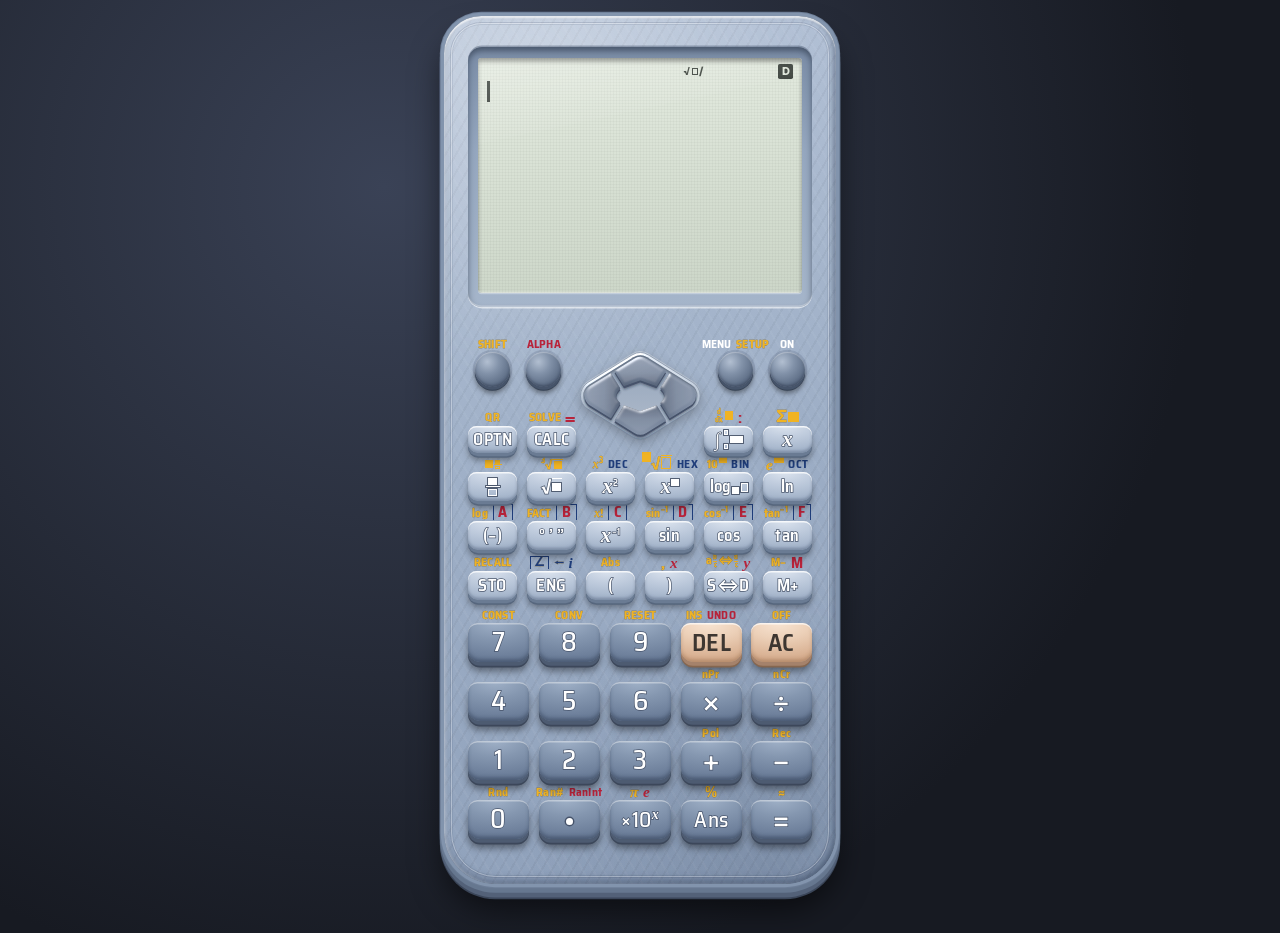
==== scientific-calculator/index.html @ 05991778 "Add scientific calculator as fun project Co-Authored-By: Claude Opus 5.5 <noreply@anthropic.com>" ====
<!DOCTYPE html>
<html lang="en">
<head>
  <meta charset="UTF-8" />
  <meta name="viewport" content="width=device-width, initial-scale=1.0" />
  <title>Scientific Calculator</title>
  <link rel="preconnect" href="https://fonts.googleapis.com" />
  <link rel="preconnect" href="https://fonts.gstatic.com" crossorigin />
  <link href="https://fonts.googleapis.com/css2?family=Share+Tech+Mono&family=Inter:wght@500;700;800&family=Saira+Semi+Condensed:wght@500;600;700&family=Courier+Prime:ital,wght@0,400;0,700;1,400;1,700&display=swap" rel="stylesheet" />
  <link rel="stylesheet" href="style.css" />
  <link rel="stylesheet" href="modes/modes.css" />
</head>
<body>
  <main class="calc" id="calc">

    <!-- Display -->
    <section class="lcd-frame">
      <div class="lcd">
        <div class="indicators">
          <span id="ind-S" class="ind">S</span>
          <span id="ind-A" class="ind">A</span>
          <span id="ind-M" class="ind">M</span>
          <span id="ind-STO" class="ind">STO</span>
          <span id="ind-FMT" class="ind">FIX</span>
          <span id="ind-E" class="ind">E</span>
          <span id="ind-APP" class="ind app"></span>
          <span id="ind-DISP" class="ind">Disp</span>
          <span id="ind-HIST" class="ind hist"></span>
          <span id="ind-MATH" class="ind math">√<b class="mbox"></b>/</span>
          <span id="ind-angle" class="ind on angle">D</span>
        </div>
        <div class="input-line" id="input"></div>
        <div class="result-line" id="result"></div>
        <div class="panel" id="panel"></div>
      </div>
    </section>

    <!-- Top controls (shift/alpha, d-pad, menu/on) -->
    <section class="top-controls" id="top"></section>

    <!-- Function keys -->
    <section class="fn-grid" id="fn"></section>

    <!-- Number keys -->
    <section class="num-grid" id="num"></section>
  </main>

  <script src="engine.js"></script>
  <script src="screens.js"></script>
  <script src="modes/equation.js"></script>
  <script src="modes/stats.js"></script>
  <script src="modes/table.js"></script>
  <script src="modes/matvec.js"></script>
  <script src="modes/complex.js"></script>
  <script src="script.js"></script>
</body>
</html>
---- scientific-calculator/style.css ----
/* All sizes are measured from the reference photo (body = 845 x 1870 px)
   and multiplied by --s, so proportions stay identical at any screen size. */
:root {
  --s: var(--sb);
  --sb: max(0.3px, min(0.56px, calc((100vw - 32px) / 845), calc((100vh - 32px) / 1870)));

  --body-1: #aebdd2;
  --body-2: #95a7c0;
  --body-edge: #7a8ca6;
  --fn-1: #c2cedf;
  --fn-2: #a2b2c8;
  --fn-shadow: #6e7f97;
  --fn-text: #2c3a4e;
  --num-1: #8798b1;
  --num-2: #6e809b;
  --num-shadow: #515f75;
  --tan-1: #ecd0b8;
  --tan-2: #d8b091;
  --tan-shadow: #a5826b;
  --shift: #e8b646;
  --alpha: #b8233a;
  --lcd-1: #dfe7dc;
  --lcd-2: #cad4c7;
  --lcd-ink: #1b221d;
}

* { box-sizing: border-box; margin: 0; padding: 0; }

body {
  display: flex;
  align-items: center;
  justify-content: center;
  min-height: 100vh;
  padding: 16px;
  background: radial-gradient(circle at 30% 20%, #3a4256, #171a22 70%);
  font-family: "Inter", system-ui, sans-serif;
  -webkit-user-select: none;
  user-select: none;
}

/* ---------- Body shell (845 x 1870) ---------- */
.calc {
  flex: none;
  width: calc(845 * var(--s));
  height: calc(1870 * var(--s));
  padding: 0 calc(52 * var(--s));
  border-radius: calc(80 * var(--s)) calc(80 * var(--s)) calc(110 * var(--s)) calc(110 * var(--s));
  border: calc(5 * var(--s)) solid var(--body-edge);
  background:
    repeating-linear-gradient(60deg, rgba(255,255,255,.035) 0 2px, transparent 2px 9px),
    repeating-linear-gradient(-60deg, rgba(0,0,0,.035) 0 2px, transparent 2px 9px),
    linear-gradient(170deg, var(--body-1), var(--body-2));
  box-shadow:
    0 30px 60px rgba(0,0,0,.55),
    inset 0 2px 0 rgba(255,255,255,.55),
    inset 0 -6px 12px rgba(0,0,0,.18);
}

/* ---------- Header: brand + solar panel ---------- */
.head {
  display: flex;
  justify-content: space-between;
  align-items: flex-start;
  height: calc(165 * var(--s));
  margin-top: calc(88 * var(--s));
}
.brand { padding-left: calc(46 * var(--s)); color: #fff; }
.brand-name {
  font-weight: 800;
  font-size: calc(38 * var(--s));
  line-height: 1;
  margin-top: calc(18 * var(--s));
  letter-spacing: calc(2 * var(--s));
}
.brand-model { font-size: calc(26 * var(--s)); font-weight: 500; margin: calc(34 * var(--s)) 0 0 calc(24 * var(--s)); line-height: 1; }
.brand-line { font-size: calc(24 * var(--s)); letter-spacing: calc(1 * var(--s)); white-space: nowrap; margin-top: calc(14 * var(--s)); line-height: 1; }

.solar {
  width: calc(380 * var(--s));
  height: calc(165 * var(--s));
  margin-right: calc(43 * var(--s));
  display: grid;
  grid-template-columns: repeat(4, 1fr);
  gap: calc(3 * var(--s));
  padding: calc(6 * var(--s));
  border-radius: calc(18 * var(--s));
  background: #1e1719;
  box-shadow: inset 0 2px 6px rgba(0,0,0,.8), 0 1px 0 rgba(255,255,255,.4);
}
.solar span { background: linear-gradient(160deg, #35282b, #21171a); border-radius: calc(5 * var(--s)); }

/* ---------- Display (frame 745 x 330, screen 690 x 275) ---------- */
.lcd-frame {
  height: calc(330 * var(--s));
  margin: calc(25 * var(--s)) 0 0;
  padding: calc(22 * var(--s)) calc(26 * var(--s)) calc(34 * var(--s));
  border-radius: calc(26 * var(--s));
  background: linear-gradient(#8597b1, #9badc4);
  box-shadow: inset 0 3px 8px rgba(0,0,0,.35), 0 1px 0 rgba(255,255,255,.5);
}
.lcd {
  height: 100%;
  padding: calc(8 * var(--s)) calc(22 * var(--s)) calc(14 * var(--s));
  border-radius: calc(6 * var(--s));
  background: linear-gradient(170deg, var(--lcd-1), var(--lcd-2));
  box-shadow: inset 0 3px 6px rgba(0,0,0,.35);
  color: var(--lcd-ink);
  font-family: "Share Tech Mono", monospace;
  display: flex;
  flex-direction: column;
  overflow: hidden;
}
.calc.off .lcd > * { visibility: hidden; }
.calc.off .lcd { background: linear-gradient(170deg, #c7cfc4, #b6c0b3); }

.indicators {
  display: flex;
  gap: calc(16 * var(--s));
  height: calc(28 * var(--s));
  font-size: calc(22 * var(--s));
  line-height: calc(26 * var(--s));
  font-family: "Inter", sans-serif;
  font-weight: 700;
}
.ind { opacity: 0; }
.ind.on { opacity: 1; }
.ind.angle { margin-left: auto; padding: 0 calc(7 * var(--s)); background: var(--lcd-ink); color: var(--lcd-1); border-radius: 2px; }
.ind.on:not(.angle) { padding: 0 calc(5 * var(--s)); border: 1px solid var(--lcd-ink); border-radius: 2px; }

.input-line {
  position: relative;
  height: calc(70 * var(--s));
  font-size: calc(46 * var(--s));
  line-height: calc(70 * var(--s));
  white-space: nowrap;
  overflow: hidden;
}
.input-line .tk.var { font-style: italic; }
.cursor {
  display: inline-block;
  width: 2px;
  height: 1em;
  margin: 0 1px;
  vertical-align: -.15em;
  background: var(--lcd-ink);
  animation: blink 1s steps(1) infinite;
}
@keyframes blink { 50% { opacity: 0; } }

.result-line {
  flex: 1;
  display: flex;
  align-items: flex-end;
  justify-content: flex-end;
  font-size: calc(72 * var(--s));
  line-height: 1;
  white-space: nowrap;
  overflow: hidden;
}
.result-line sup { font-size: .55em; vertical-align: .8em; }
.result-line .err { font-size: .7em; }
.fr { display: inline-flex; flex-direction: column; align-items: center; font-size: .65em; line-height: 1.05; }
.fr .n { border-bottom: 2px solid var(--lcd-ink); padding: 0 .15em; }
.fr .d { padding: 0 .15em; }

/* ---------- Generic key + labels ---------- */
.key { display: flex; flex-direction: column; align-items: stretch; min-width: 0; }
.labels {
  display: flex;
  justify-content: center;
  align-items: flex-end;
  gap: calc(14 * var(--s));
  height: calc(32 * var(--s));
  padding-bottom: calc(4 * var(--s));
  font-size: calc(21 * var(--s));
  font-weight: 700;
  line-height: 1;
  white-space: nowrap;
}
.labels .s { color: var(--shift); }
.labels .a { color: var(--alpha); }
.labels .w { color: #fff; }
.labels sup { font-size: .7em; }

button {
  font-family: "Inter", sans-serif;
  cursor: pointer;
  border: none;
  outline: none;
  transition: transform .05s, box-shadow .05s, filter .1s;
}
button:active, button.flash { transform: translateY(2px); }
button:hover { filter: brightness(1.04); }

/* ---------- Top controls ---------- */
.top-controls {
  display: grid;
  grid-template-columns: repeat(6, minmax(0, 1fr));
  grid-template-rows: calc(158 * var(--s)) calc(92 * var(--s));
  grid-template-areas:
    "shift alpha pad pad menu on"
    "optn  calc  pad pad integ xvar";
  column-gap: calc(21 * var(--s));
  margin-top: calc(65 * var(--s));
}
.top-controls .key:has(.round) { align-items: center; }
.k-alpha { transform: translateX(calc(-17 * var(--s))); }
.k-menu { transform: translateX(calc(15 * var(--s))); }

.round {
  width: calc(76 * var(--s));
  height: calc(76 * var(--s));
  border-radius: 50%;
  background: radial-gradient(circle at 40% 35%, #8494ab, #5f6f87);
  box-shadow: 0 3px 0 #46546a, 0 5px 8px rgba(0,0,0,.25), inset 0 1px 0 rgba(255,255,255,.3);
}
.round:active, .round.flash, .round.active { box-shadow: 0 1px 0 #46546a, inset 0 2px 4px rgba(0,0,0,.35); }
.round.active { background: radial-gradient(circle at 40% 35%, #a1aec2, #77879f); }

/* D-pad: 290 x 193 rounded rhombus, SVG buttons traced from photo */
.dpad {
  grid-area: pad;
  align-self: start;
  justify-self: center;
  width: calc(290 * var(--s));
  height: calc(193 * var(--s));
  margin-top: calc(30 * var(--s));
  filter: drop-shadow(0 4px 6px rgba(20,28,40,.35)) drop-shadow(0 -1px 0 rgba(255,255,255,.45));
}
.dpad svg { display: block; width: 100%; height: 100%; overflow: visible; }
.pad-btn { cursor: pointer; }
.pad-btn path { stroke-width: 6; stroke-linejoin: round; }
.pad-btn .side { fill: #46526a; stroke: #46526a; }
.pad-btn .face { transition: transform .06s; }
.pad-btn:hover .face { opacity: .96; }
/* pressed: top face sinks onto its side wall */
.pad-btn:active .face, .pad-btn.flash .face { transform: translateY(7px); }
/* ---------- Function keys (106 x 62, row pitch 104) ---------- */
.fn-grid {
  display: grid;
  grid-template-columns: repeat(6, minmax(0, 1fr));
  column-gap: calc(21 * var(--s));
  row-gap: calc(10 * var(--s));
  margin-top: calc(8 * var(--s));
}
.fn-btn {
  height: calc(62 * var(--s));
  border-radius: calc(18 * var(--s)) calc(18 * var(--s)) calc(22 * var(--s)) calc(22 * var(--s));
  background: linear-gradient(var(--fn-1), var(--fn-2));
  color: var(--fn-text);
  font-size: calc(32 * var(--s));
  font-weight: 700;
  box-shadow: 0 calc(5 * var(--s)) 0 var(--fn-shadow), 0 calc(8 * var(--s)) calc(10 * var(--s)) rgba(0,0,0,.18), inset 0 1px 0 rgba(255,255,255,.6);
  white-space: nowrap;
}
.top-controls .fn-btn { height: calc(60 * var(--s)); }
.fn-btn:active, .fn-btn.flash { box-shadow: 0 1px 0 var(--fn-shadow), inset 0 1px 3px rgba(0,0,0,.2); }
.fn-btn i, .num-btn i { font-family: "Times New Roman", serif; font-size: 1.2em; font-weight: 700; }
.fn-btn sup { font-size: .6em; }
.fn-btn.wide { font-size: calc(28 * var(--s)); }

.frac-ic { display: inline-flex; flex-direction: column; align-items: center; gap: calc(4 * var(--s)); vertical-align: middle; }
.frac-ic b { width: calc(20 * var(--s)); height: calc(14 * var(--s)); border: calc(3 * var(--s)) solid var(--fn-text); }
.frac-ic b:first-child { background: var(--fn-text); }
.frac-ic hr { width: calc(32 * var(--s)); border: none; border-top: calc(3 * var(--s)) solid var(--fn-text); }

/* ---------- Number keys (130 x 85, row pitch 125) ---------- */
.num-grid {
  display: grid;
  grid-template-columns: repeat(5, minmax(0, 1fr));
  column-gap: calc(22 * var(--s));
  row-gap: calc(8 * var(--s));
  margin-top: calc(18 * var(--s));
}
.num-grid .labels { height: calc(32 * var(--s)); }
.num-btn {
  height: calc(85 * var(--s));
  border-radius: calc(20 * var(--s)) calc(20 * var(--s)) calc(26 * var(--s)) calc(26 * var(--s));
  background: linear-gradient(var(--num-1), var(--num-2));
  color: #fff;
  font-size: calc(54 * var(--s));
  font-weight: 500;
  box-shadow: 0 calc(6 * var(--s)) 0 var(--num-shadow), 0 calc(10 * var(--s)) calc(12 * var(--s)) rgba(0,0,0,.25), inset 0 1px 0 rgba(255,255,255,.35);
  text-shadow: 0 1px 0 rgba(0,0,0,.2);
}
.num-btn:active, .num-btn.flash { box-shadow: 0 1px 0 var(--num-shadow), inset 0 2px 4px rgba(0,0,0,.3); }
.num-btn.tan {
  background: linear-gradient(var(--tan-1), var(--tan-2));
  color: #3b2b20;
  text-shadow: none;
  font-size: calc(48 * var(--s));
  box-shadow: 0 calc(6 * var(--s)) 0 var(--tan-shadow), 0 calc(10 * var(--s)) calc(12 * var(--s)) rgba(0,0,0,.25), inset 0 1px 0 rgba(255,255,255,.5);
}
.num-btn.tan:active, .num-btn.tan.flash { box-shadow: 0 1px 0 var(--tan-shadow), inset 0 2px 4px rgba(0,0,0,.25); }
.num-btn.small { font-size: calc(42 * var(--s)); }
.num-btn sup { font-size: .55em; }

/* =========================================================
   Key face typography (matched to reference photo)
   ========================================================= */
.fn-btn, .num-btn, .labels {
  font-family: "Saira Semi Condensed", "Inter", sans-serif;
}
/* white lettering with a dark outline, like the printed keys */
.fn-btn, .num-btn {
  --ink: #4a566b;
  color: #fff;
  -webkit-text-stroke: calc(3 * var(--s)) var(--ink);
  paint-order: stroke fill;
  text-shadow: none;
  font-weight: 600;
  letter-spacing: calc(1 * var(--s));
  display: flex;
  align-items: center;
  justify-content: center;
  line-height: 1;
}
.fn-btn { font-size: calc(36 * var(--s)); }
.num-btn { font-size: calc(58 * var(--s)); font-weight: 500; --ink: #46536a; }
.num-btn.small { font-size: calc(46 * var(--s)); }
.num-btn.tan {
  color: #3d3631;
  -webkit-text-stroke: 0;
  font-size: calc(52 * var(--s));
  font-weight: 600;
}
.fn-btn i, .num-btn i, .labels i {
  font-family: "Times New Roman", Georgia, serif;
  font-style: italic;
  font-weight: 700;
}
.fn-btn i { font-size: 1.25em; }
.fn-btn sup, .num-btn sup { font-size: .55em; align-self: flex-start; margin-top: .1em; }
.fn-btn sub { font-size: .55em; align-self: flex-end; margin-bottom: .05em; }

/* template squares */
.sq, .bx {
  display: inline-block;
  width: .5em;
  height: .5em;
  vertical-align: baseline;
}
.sq { background: currentColor; }
.bx { border: .09em solid currentColor; }
.fn-btn .sq, .fn-btn .bx { box-shadow: 0 0 0 calc(2 * var(--s)) var(--ink); }
.fn-btn sup .sq { width: .75em; height: .75em; }
.fn-btn .bx { width: .55em; height: .7em; margin-left: .08em; }
.fn-btn sub .sq { width: .7em; height: .7em; }
.labels .sq { width: .7em; height: .7em; margin-left: .1em; }
.labels sup .sq { width: .9em; height: .9em; }
.labels .bx { width: .7em; height: .8em; }

/* radical with box */
.rt { display: inline-flex; align-items: center; font-weight: 700; }
.rt-in { display: inline-flex; align-items: center; height: 1em; border-top: .09em solid currentColor; padding: 0 .06em 0 .02em; margin-left: -.05em; }
.fn-btn .rt-in { box-shadow: 0 calc(-2 * var(--s)) 0 var(--ink) inset 0; }
.fn-btn .rt-in .sq { width: .55em; height: .55em; }

/* fraction key icon */
.frac-ic { display: inline-flex; flex-direction: column; align-items: center; gap: .1em; }
.frac-ic b { width: .55em; height: .4em; border: .09em solid currentColor; background: transparent; }
.frac-ic b:first-child { background: currentColor; }
.frac-ic hr { width: .85em; border: none; border-top: .09em solid currentColor; }
.fn-btn .frac-ic b, .fn-btn .frac-ic hr { box-shadow: 0 0 0 calc(2 * var(--s)) var(--ink); }
.frac-ic.mini { font-size: .8em; gap: .05em; margin-left: .15em; vertical-align: middle; }

/* integral key */
.integ { display: inline-flex; align-items: center; font-family: "Times New Roman", serif; font-style: italic; font-size: 1.15em; }
.integ .lim { display: inline-flex; flex-direction: column-reverse; justify-content: space-between; height: 1em; margin: 0 .08em; }
.integ .lim .bx { width: .32em; height: .32em; border-width: .07em; }
.integ .bar { display: inline-block; width: .9em; height: .4em; background: currentColor; box-shadow: 0 0 0 calc(2 * var(--s)) var(--ink); }

/* number-key operators */
.opr { font-family: "Inter", sans-serif; font-weight: 500; font-size: 1.05em; line-height: 1; }
.dot { width: calc(16 * var(--s)); height: calc(16 * var(--s)); border-radius: 50%; background: #fff; box-shadow: 0 0 0 calc(3 * var(--s)) var(--ink); }
.x10 { display: inline-flex; align-items: flex-start; }
.x10 sup { margin-top: -.15em; }

/* tiny stacked fractions in labels (d/dx, a b/c) */
.tf { display: inline-flex; flex-direction: column; align-items: center; font-size: .62em; line-height: .95; vertical-align: middle; margin: 0 .05em; }
.tf span:first-child { border-bottom: 1px solid currentColor; }

/* label colours */
.labels .b { color: #1f3d7a; letter-spacing: calc(1 * var(--s)); }
.labels .nv { color: #1f3d7a; font-weight: 700; }
.labels .hex {
  display: inline-block;
  padding: 0 calc(10 * var(--s)) 0 calc(10 * var(--s));
  border: calc(3 * var(--s)) solid #1f3d7a;
  border-bottom: none;
  line-height: .95;
}
.labels .cpx {
  display: inline-block;
  padding: 0 calc(6 * var(--s));
  border: calc(3 * var(--s)) solid #1f3d7a;
  border-bottom: none;
  color: #1f3d7a;
  margin-right: calc(10 * var(--s));
}
.labels .dbl { display: inline-block; transform: scaleX(1.6); font-weight: 800; }
.labels .sig { font-size: 1.1em; }
.labels { letter-spacing: calc(.5 * var(--s)); }

/* inline key face: keeps sup/sub on the text line */
.face { display: inline-block; white-space: nowrap; line-height: 1; }
.fn-btn sup, .num-btn sup { align-self: auto; margin: 0; font-size: .55em; vertical-align: .75em; line-height: 0; }
.fn-btn sub { align-self: auto; margin: 0; font-size: .55em; vertical-align: -.25em; line-height: 0; }
.fn-btn sup .sq { width: .8em; height: .8em; }
.fn-btn sub .sq { width: .8em; height: .8em; }
.fn-btn .bx { width: .42em; height: .58em; vertical-align: -.02em; }
.fn-btn .rt-in .sq { width: .5em; height: .5em; }
.integ .lim .bx { width: .26em; height: .26em; }
.integ .bar { width: .65em; height: .32em; }
.x10 { display: inline; }
.x10 sup { vertical-align: .7em; }
.opr, .dot { display: inline-block; vertical-align: middle; }

/* =========================================================
   3D body pass: light from upper-left, extruded shell & keys
   ========================================================= */
body { padding-bottom: calc(40px + 20 * var(--s)); }

/* ---- shell: rim + visible thickness + sculpted face ---- */
.calc {
  position: relative;
  border: none;
  background:
    radial-gradient(120% 60% at 22% 6%, rgba(255,255,255,.30), transparent 60%),
    radial-gradient(90% 50% at 85% 100%, rgba(40,55,80,.18), transparent 70%),
    repeating-linear-gradient(60deg, rgba(255,255,255,.035) 0 2px, transparent 2px 9px),
    repeating-linear-gradient(-60deg, rgba(0,0,0,.035) 0 2px, transparent 2px 9px),
    linear-gradient(165deg, #b6c4d8, #9cadc5 55%, #8d9fb9);
  box-shadow:
    inset 0 calc(5 * var(--s)) calc(3 * var(--s)) rgba(255,255,255,.65),
    inset calc(5 * var(--s)) 0 calc(6 * var(--s)) rgba(255,255,255,.25),
    inset calc(-8 * var(--s)) 0 calc(10 * var(--s)) rgba(40,55,80,.25),
    inset 0 calc(-12 * var(--s)) calc(16 * var(--s)) rgba(40,55,80,.35),
    0 0 0 calc(7 * var(--s)) #8294ad,
    0 0 0 calc(9 * var(--s)) #6c7d96,
    0 calc(10 * var(--s)) 0 calc(9 * var(--s)) #66778f,
    0 calc(20 * var(--s)) 0 calc(9 * var(--s)) #536178,
    0 calc(24 * var(--s)) 0 calc(9 * var(--s)) #3a4558,
    0 calc(50 * var(--s)) calc(70 * var(--s)) rgba(0,0,0,.6);
}
/* raised border ring around the face */
.calc::before {
  content: "";
  position: absolute;
  inset: calc(16 * var(--s));
  border-radius: calc(66 * var(--s)) calc(66 * var(--s)) calc(96 * var(--s)) calc(96 * var(--s));
  border: calc(3 * var(--s)) solid rgba(255,255,255,.28);
  box-shadow:
    0 0 0 calc(2 * var(--s)) rgba(60,75,100,.18),
    inset 0 0 0 calc(2 * var(--s)) rgba(60,75,100,.12);
  pointer-events: none;
}

/* embossed lettering */
.brand { text-shadow: 0 calc(-1.5 * var(--s)) 0 rgba(60,75,100,.45), 0 calc(2 * var(--s)) calc(2 * var(--s)) rgba(255,255,255,.25); }

/* ---- solar panel sunk into the body ---- */
.solar {
  box-shadow:
    inset 0 calc(6 * var(--s)) calc(10 * var(--s)) rgba(0,0,0,.85),
    0 calc(-2 * var(--s)) 0 rgba(60,75,100,.45),
    0 calc(3 * var(--s)) 0 rgba(255,255,255,.55);
}
.solar span { box-shadow: inset 0 1px 0 rgba(255,255,255,.08); }

/* ---- display: deep bezel + glass reflection ---- */
.lcd-frame {
  background: linear-gradient(180deg, #7a8ca6, #95a7bf 40%, #a5b5ca);
  box-shadow:
    inset 0 calc(8 * var(--s)) calc(14 * var(--s)) rgba(20,30,45,.5),
    inset 0 calc(-3 * var(--s)) 0 rgba(255,255,255,.35),
    0 calc(-3 * var(--s)) 0 rgba(60,75,100,.4),
    0 calc(3 * var(--s)) 0 rgba(255,255,255,.6);
}
.lcd {
  position: relative;
  box-shadow:
    inset 0 calc(6 * var(--s)) calc(8 * var(--s)) rgba(0,0,0,.4),
    inset 0 calc(-2 * var(--s)) 0 rgba(255,255,255,.4),
    0 calc(2 * var(--s)) 0 rgba(255,255,255,.35);
}
.lcd::after {
  content: "";
  position: absolute;
  inset: 0;
  border-radius: inherit;
  background: linear-gradient(165deg, rgba(255,255,255,.38) 0%, rgba(255,255,255,.08) 38%, transparent 39%);
  pointer-events: none;
}

/* ---- function keys: domed face + tall side wall ---- */
.fn-btn {
  background: radial-gradient(130% 100% at 45% 0%, #dbe3ee 0%, #c2cedf 38%, #9fb0c7 100%);
  box-shadow:
    inset 0 calc(3 * var(--s)) 0 rgba(255,255,255,.8),
    inset 0 calc(-5 * var(--s)) calc(6 * var(--s)) rgba(60,75,100,.35),
    0 calc(7 * var(--s)) 0 #6a7b93,
    0 calc(10 * var(--s)) 0 #56667d,
    0 calc(16 * var(--s)) calc(14 * var(--s)) rgba(0,0,0,.35);
  transition: transform .06s, box-shadow .06s;
}
.fn-btn:active, .fn-btn.flash {
  transform: translateY(calc(8 * var(--s)));
  box-shadow:
    inset 0 calc(2 * var(--s)) 0 rgba(255,255,255,.6),
    inset 0 calc(-3 * var(--s)) calc(4 * var(--s)) rgba(60,75,100,.35),
    0 calc(2 * var(--s)) 0 #56667d,
    0 calc(4 * var(--s)) calc(5 * var(--s)) rgba(0,0,0,.3);
}

/* ---- number keys ---- */
.num-btn {
  background: radial-gradient(130% 100% at 45% 0%, #9fb0c7 0%, #8597b0 40%, #667894 100%);
  box-shadow:
    inset 0 calc(3 * var(--s)) 0 rgba(255,255,255,.4),
    inset 0 calc(-6 * var(--s)) calc(8 * var(--s)) rgba(30,40,60,.35),
    0 calc(8 * var(--s)) 0 #4d5b71,
    0 calc(12 * var(--s)) 0 #3c475a,
    0 calc(20 * var(--s)) calc(16 * var(--s)) rgba(0,0,0,.4);
  transition: transform .06s, box-shadow .06s;
}
.num-btn:active, .num-btn.flash {
  transform: translateY(calc(10 * var(--s)));
  box-shadow:
    inset 0 calc(2 * var(--s)) 0 rgba(255,255,255,.3),
    inset 0 calc(-3 * var(--s)) calc(5 * var(--s)) rgba(30,40,60,.35),
    0 calc(2 * var(--s)) 0 #3c475a,
    0 calc(4 * var(--s)) calc(6 * var(--s)) rgba(0,0,0,.35);
}
.num-btn.tan {
  background: radial-gradient(130% 100% at 45% 0%, #f8e4d2 0%, #ecd0b8 40%, #d3a888 100%);
  box-shadow:
    inset 0 calc(3 * var(--s)) 0 rgba(255,255,255,.7),
    inset 0 calc(-6 * var(--s)) calc(8 * var(--s)) rgba(120,80,50,.3),
    0 calc(8 * var(--s)) 0 #a5826b,
    0 calc(12 * var(--s)) 0 #85664f,
    0 calc(20 * var(--s)) calc(16 * var(--s)) rgba(0,0,0,.4);
}
.num-btn.tan:active, .num-btn.tan.flash {
  transform: translateY(calc(10 * var(--s)));
  box-shadow:
    inset 0 calc(2 * var(--s)) 0 rgba(255,255,255,.5),
    inset 0 calc(-3 * var(--s)) calc(5 * var(--s)) rgba(120,80,50,.3),
    0 calc(2 * var(--s)) 0 #85664f,
    0 calc(4 * var(--s)) calc(6 * var(--s)) rgba(0,0,0,.35);
}

/* ---- round keys: spherical caps ---- */
.round {
  background: radial-gradient(circle at 35% 28%, #b2bfd1 0%, #8292a9 35%, #5f6f87 70%, #4a576c 100%);
  box-shadow:
    inset 0 calc(-4 * var(--s)) calc(6 * var(--s)) rgba(20,30,45,.35),
    inset 0 calc(2 * var(--s)) calc(2 * var(--s)) rgba(255,255,255,.35),
    0 calc(6 * var(--s)) 0 #46546a,
    0 calc(8 * var(--s)) 0 #364254,
    0 calc(14 * var(--s)) calc(12 * var(--s)) rgba(0,0,0,.4),
    0 0 0 calc(5 * var(--s)) rgba(60,75,100,.18);
  transition: transform .06s, box-shadow .06s;
}
.round:active, .round.flash, .round.active {
  transform: translateY(calc(6 * var(--s)));
  box-shadow:
    inset 0 calc(3 * var(--s)) calc(6 * var(--s)) rgba(20,30,45,.45),
    0 calc(2 * var(--s)) 0 #364254,
    0 calc(4 * var(--s)) calc(5 * var(--s)) rgba(0,0,0,.35),
    0 0 0 calc(5 * var(--s)) rgba(60,75,100,.18);
}
.round.active { background: radial-gradient(circle at 35% 28%, #c6d0de 0%, #9aa8bd 40%, #74849c 100%); }

/* =========================================================
   Natural Textbook Display + MENU / SETUP screens
   ========================================================= */
.lcd { --lcd-ink: #1b221d; color: var(--lcd-ink); }
.indicators .math { display: inline-flex; align-items: center; gap: 1px; }
.indicators .math.on:not(.angle) { border: none; padding: 0; }
.mbox { display: inline-block; width: .55em; height: .6em; border: 1px solid currentColor; }

/* expression line: one inline block that can scroll sideways */
.input-line {
  height: calc(130 * var(--s));
  display: flex;
  align-items: center;
  line-height: 1.15;
  overflow: hidden;
}
.input-line .expr, .result-line .res { display: inline-block; white-space: nowrap; flex-shrink: 0; }
.result-line { flex: 1; align-items: center; }
.result-line .res { line-height: 1; }

.nd-frac {
  display: inline-flex;
  flex-direction: column;
  align-items: center;
  vertical-align: middle;
  margin: 0 .08em;
  font-size: .86em;
  line-height: 1.08;
}
.nd-frac > .num { border-bottom: calc(3 * var(--s)) solid var(--lcd-ink); padding: 0 .12em .03em; min-width: .6em; text-align: center; }
.nd-frac > .den { padding: .03em .12em 0; min-width: .6em; text-align: center; }
.nd-frac.r { font-size: .62em; }
.nd-sqrt { display: inline-flex; align-items: flex-end; vertical-align: bottom; }
.nd-sqrt .rad { line-height: 1.1; margin-right: -.02em; }
.nd-sqrt .ov { border-top: calc(3 * var(--s)) solid var(--lcd-ink); padding: .04em .06em 0; line-height: 1.05; }
.nd-sqrt .idx { font-size: .55em; align-self: flex-start; margin-right: -.2em; }
.nd-sup { display: inline-block; font-size: .62em; vertical-align: .75em; line-height: 1; }
.nd-sub { display: inline-block; font-size: .62em; vertical-align: -.45em; line-height: 1; }
.nd-abs { display: inline-block; border-left: calc(3 * var(--s)) solid var(--lcd-ink); border-right: calc(3 * var(--s)) solid var(--lcd-ink); padding: 0 .1em; }
.slot {
  display: inline-block;
  min-width: .55em;
  height: .8em;
  border: calc(2 * var(--s)) dashed var(--lcd-ink);
  vertical-align: middle;
  line-height: .8em;
  text-align: left;
}
.slot .cursor { height: .7em; vertical-align: top; }
.cursor { background: var(--lcd-ink); }
.dsep { display: inline-block; width: .25em; }

/* MENU / SETUP panel replaces the calculation lines */
.panel { display: none; position: relative; flex: 1; font-size: calc(42 * var(--s)); line-height: 1.12; overflow: hidden; }
.calc.screen-panel .panel { display: block; }
.calc.screen-panel .input-line, .calc.screen-panel .result-line { display: none; }
.panel .ln { white-space: nowrap; padding-right: calc(14 * var(--s)); }
.panel .hint { position: absolute; bottom: 0; right: 0; font-size: .7em; }
.panel .sb { position: absolute; right: 0; top: calc(4 * var(--s)); bottom: calc(4 * var(--s)); width: calc(7 * var(--s)); }
.panel .sb b { position: absolute; left: 0; right: 0; background: var(--lcd-ink); border-radius: 2px; }

.menu-grid { display: grid; grid-template-columns: repeat(4, 1fr); gap: calc(6 * var(--s)) calc(8 * var(--s)); }
.mi {
  position: relative;
  height: calc(70 * var(--s));
  display: flex;
  align-items: center;
  justify-content: center;
  border-right: calc(3 * var(--s)) solid var(--lcd-ink);
  border-bottom: calc(3 * var(--s)) solid var(--lcd-ink);
  font-family: "Inter", sans-serif;
  font-weight: 800;
  font-size: calc(28 * var(--s));
  line-height: .95;
}
.mi.on { background: var(--lcd-ink); color: var(--lcd-1); }
.mi .n {
  position: absolute; right: calc(2 * var(--s)); bottom: calc(2 * var(--s));
  font-size: calc(17 * var(--s)); line-height: 1;
  padding: 0 calc(2 * var(--s)); background: var(--lcd-ink); color: var(--lcd-1);
}
.mi.on .n { background: var(--lcd-1); color: var(--lcd-ink); }
.ic2 { display: inline-block; text-align: center; letter-spacing: calc(2 * var(--s)); }
.ic2.sm { font-size: .75em; }
.ic-box { display: inline-block; border: calc(3 * var(--s)) solid currentColor; padding: 0 calc(5 * var(--s)); margin-right: calc(3 * var(--s)); font-style: italic; }
.ic-big { font-size: 1.5em; }
.ic-bars { display: inline-flex; align-items: flex-end; gap: calc(3 * var(--s)); height: 1.3em; border-bottom: calc(3 * var(--s)) solid currentColor; }
.ic-bars b { width: calc(9 * var(--s)); background: currentColor; }
.menu-label { margin-top: calc(10 * var(--s)); font-size: calc(46 * var(--s)); white-space: nowrap; position: relative; }
.menu-label .arr { position: absolute; right: 0; top: 0; font-size: .5em; }
.contrast { display: flex; align-items: center; gap: calc(8 * var(--s)); font-size: .6em; }
.contrast span { display: inline-flex; gap: calc(3 * var(--s)); }
.contrast b { width: calc(14 * var(--s)); height: calc(26 * var(--s)); border: 1px solid var(--lcd-ink); }
.contrast b.on { background: var(--lcd-ink); }

/* calculus templates */
.nd-int { display: inline-flex; align-items: center; vertical-align: middle; }
.nd-int .sym { font-size: 1.5em; line-height: 1; font-family: "Times New Roman", serif; font-style: italic; transform: scaleY(1.15); }
.nd-int .lims { display: inline-flex; flex-direction: column; justify-content: space-between; font-size: .55em; height: 2.4em; margin: 0 .1em 0 .05em; }
.nd-int .lo { margin-left: -.35em; }
.dx { font-family: "Times New Roman", serif; margin-left: .1em; }
.nd-at { display: inline-flex; align-items: stretch; vertical-align: middle; }
.nd-at .bar { width: calc(3 * var(--s)); background: var(--lcd-ink); margin: 0 .08em; height: 1.3em; }
.nd-at .sub { font-size: .55em; align-self: flex-end; }
.nd-sig { display: inline-flex; flex-direction: column; align-items: center; vertical-align: middle; line-height: 1; }
.nd-sig .sym { font-size: 1.3em; line-height: .9; }
.nd-sig .hi, .nd-sig .lo { font-size: .5em; }
.input-line .expr .tk.eqs { margin: 0 .1em; }

/* SOLVE / CALC variable list */
.panel .eqn { white-space: nowrap; overflow: hidden; min-height: calc(80 * var(--s)); display: flex; align-items: center; }
.panel .vr { display: flex; align-items: baseline; white-space: nowrap; padding: 0 calc(6 * var(--s)); }
.panel .vr.on { background: var(--lcd-ink); color: var(--lcd-1); }
.panel .vr .val { margin-left: auto; }
.panel .vr .val.l { margin-left: calc(10 * var(--s)); }
.panel .vr.center { justify-content: center; margin-top: calc(30 * var(--s)); }
.panel .vr.big { margin-top: calc(60 * var(--s)); font-size: 1.1em; }
.panel > .arr { position: absolute; top: 0; right: 0; font-size: .5em; }

.panel .eqn .tk.var { font-style: italic; }

/* =========================================================
   LCD refresh: crisp dot-matrix style like the real screen
   ========================================================= */
.lcd {
  --lcd-1: #dfe6da;
  background:
    repeating-linear-gradient(0deg, rgba(0, 0, 0, .028) 0 1px, transparent 1px 3px),
    repeating-linear-gradient(90deg, rgba(0, 0, 0, .028) 0 1px, transparent 1px 3px),
    linear-gradient(176deg, #e4ebe0 0%, #d6dfd2 55%, #ccd6c8 100%);
  font-family: "Courier Prime", "Courier New", monospace;
  font-weight: 700;
  letter-spacing: -.03em;
  /* faint LCD "ghost" under each segment */
  text-shadow: calc(1.2 * var(--s)) calc(1.6 * var(--s)) 0 rgba(0, 0, 0, .10);
}
.lcd::after {
  background: linear-gradient(168deg, rgba(255, 255, 255, .22) 0%, rgba(255, 255, 255, .05) 28%, transparent 29%);
}
.calc.off .lcd { text-shadow: none; }

/* status bar */
.indicators {
  height: calc(30 * var(--s));
  font-family: "Inter", sans-serif;
  font-weight: 800;
  font-size: calc(19 * var(--s));
  letter-spacing: 0;
  text-shadow: none;
  align-items: center;
}
.ind.angle { padding: 0 calc(6 * var(--s)); border-radius: calc(3 * var(--s)); }
.ind.on:not(.angle) { border-width: calc(2 * var(--s)); border-radius: calc(3 * var(--s)); padding: 0 calc(4 * var(--s)); line-height: 1.2; }

/* calculation lines */
.input-line { font-size: calc(50 * var(--s)); }
.result-line { font-size: calc(70 * var(--s)); }
.result-line .res { letter-spacing: -.04em; }
.result-line sup { font-size: .5em; vertical-align: .85em; }
.nd-frac { font-size: .84em; line-height: 1.02; }
.nd-frac.r { font-size: .7em; }
.nd-frac > .num, .nd-sqrt .ov, .nd-abs { border-color: var(--lcd-ink); }
.nd-frac > .num { border-bottom-width: calc(4 * var(--s)); }
.nd-sqrt .ov { border-top-width: calc(4 * var(--s)); }
.tk.var, .lcd i { font-family: "Courier Prime", serif; font-style: italic; }
.result-line .err { font-size: .62em; letter-spacing: 0; }
.cursor { width: calc(4 * var(--s)); }

/* MENU */
.menu-grid { gap: calc(5 * var(--s)) calc(10 * var(--s)); }
.mi {
  height: calc(76 * var(--s));
  font-family: "Inter", sans-serif;
  font-weight: 800;
  font-size: calc(26 * var(--s));
  text-shadow: none;
  letter-spacing: 0;
}
.mi .ico { display: flex; align-items: center; justify-content: center; }
.mi-svg { width: calc(68 * var(--s)); height: calc(44 * var(--s)); display: block; }
.mi .n { font-size: calc(16 * var(--s)); font-weight: 800; }
.menu-label { font-size: calc(48 * var(--s)); margin-top: calc(8 * var(--s)); }

/* lists, SETUP, SOLVE, app panels */
.panel { font-size: calc(44 * var(--s)); line-height: 1.16; }
.panel .ln { letter-spacing: -.03em; }
.panel .hint { font-size: .62em; }
.panel .vr.on, .mi.on { text-shadow: none; }
.ic-ratio { display: inline-flex; align-items: center; gap: calc(4 * var(--s)); }
.ic-ratio b { width: calc(16 * var(--s)); height: calc(16 * var(--s)); border: calc(3 * var(--s)) solid currentColor; }
.ic-box { border-width: calc(3 * var(--s)); }

/* two-column numbered lists (CONV, engineering symbols, hyperbolic) */
.grid-list { display: grid; grid-template-columns: 1fr 1fr; column-gap: calc(14 * var(--s)); font-size: calc(32 * var(--s)); line-height: 1.22; }
.grid-list.dense { font-size: calc(27 * var(--s)); line-height: 1.12; }
.gl-cell { white-space: nowrap; overflow: hidden; }
.gl-cell small { font-size: .8em; }

/* Pol/Rec results, history arrows */
.result-line .pair { font-size: .55em; letter-spacing: 0; }
.ind.hist.on { border: none !important; padding: 0 !important; font-size: .8em; }

/* MENU polish: uniform icons, lighter grid, compact badges */
.menu-grid { gap: calc(4 * var(--s)) calc(12 * var(--s)); margin-top: calc(2 * var(--s)); }
.mi {
  height: calc(72 * var(--s));
  border-right-width: calc(2.5 * var(--s));
  border-bottom-width: calc(2.5 * var(--s));
  border-radius: 0 0 calc(3 * var(--s)) 0;
}
.mi.on { border-radius: calc(4 * var(--s)); }
.mi-svg { width: calc(62 * var(--s)); height: calc(40 * var(--s)); overflow: visible; }
.mi-txt text {
  font-family: "Inter", sans-serif;
  font-weight: 800;
  font-size: 11px;
  text-anchor: middle;
  fill: currentColor;
  stroke: none;
  letter-spacing: .5px;
}
.mi .n {
  font-family: "Inter", sans-serif;
  font-size: calc(14 * var(--s));
  padding: calc(1 * var(--s)) calc(3 * var(--s));
  border-radius: calc(2 * var(--s));
  right: calc(3 * var(--s));
  bottom: calc(3 * var(--s));
}
.menu-label { font-size: calc(44 * var(--s)); margin-top: calc(10 * var(--s)); padding-left: calc(2 * var(--s)); }
.menu-label .arr { top: calc(-2 * var(--s)); }
.mi-txt.big text { font-size: 14px; letter-spacing: 1px; white-space: pre; }

/* =========================================================
   Bigger display: header (solar panel + model name) removed,
   its space goes to the LCD, whose content is scaled up 1.25x
   ========================================================= */
.lcd-frame {
  height: calc(560 * var(--sb));
  margin-top: calc(66 * var(--sb));
  padding: calc(24 * var(--sb)) calc(22 * var(--sb)) calc(30 * var(--sb));
  border-radius: calc(30 * var(--sb));
}
.lcd { --s: calc(var(--sb) * 1.25); padding: calc(10 * var(--sb)) calc(18 * var(--sb)) calc(12 * var(--sb)); }
.mi { height: calc(116 * var(--s)); }
.mi-svg { width: calc(78 * var(--s)); height: calc(52 * var(--s)); }
.menu-grid { row-gap: calc(8 * var(--s)); margin-top: calc(6 * var(--s)); }
.menu-label { margin-top: calc(16 * var(--s)); }
.input-line { height: calc(150 * var(--s)); }

/* =========================================================
   Performance (mobile): keep each key press from repainting
   the big shaded body, the d-pad rim filters or the LCD
   ========================================================= */
/* each key on its own GPU layer: pressing it repaints only that key */
.fn-btn, .num-btn, .round { will-change: transform; transition: transform .06s; }
/* sticky hover after a tap would run a CSS filter on the key */
button:hover { filter: none; }
@media (hover: hover) { button:hover { filter: brightness(1.04); } }
/* d-pad: static rim (expensive lighting filters) painted once; keys in a separate layer above */
.dpad { position: relative; filter: none; }
.dpad .dpad-base { filter: drop-shadow(0 4px 6px rgba(20,28,40,.35)) drop-shadow(0 -1px 0 rgba(255,255,255,.45)); }
.dpad .dpad-keys { position: absolute; inset: 0; will-change: transform; }
/* LCD updates stay inside the LCD; blinking cursor runs on the compositor */
.lcd { contain: layout paint; will-change: transform; }
.cursor { will-change: opacity; }

/* =========================================================
   7-row screen: status bar + 5 rows of wrapping input + 2 rows of result.
   Long input wraps onto the next row and scrolls up instead of sideways.
   ========================================================= */
.lcd { --row: calc((484 - 37.5) * var(--sb) / 7); }
.input-line {
  display: block;
  flex: 5 1 0;
  min-height: 0;
  height: auto;
  font-size: calc(var(--row) * .72);
  line-height: var(--row);
  overflow: hidden;
}
.input-line .expr { display: block; white-space: normal; word-break: break-all; overflow-wrap: anywhere; }
.input-line .tk, .nw { white-space: nowrap; }
.result-line { flex: 2 1 0; min-height: 0; font-size: calc(var(--row) * 1.05); }
.panel .sb { cursor: pointer; }
.panel [role="button"], .panel .ln, .mi, .menu-label { cursor: pointer; }

/* templates never break across rows; they grow taller instead */
.nd-frac, .nd-sqrt, .nd-sup, .nd-sub, .nd-abs, .nd-int, .nd-der, .nd-sum, .nd-par { white-space: nowrap; }
.nd-abs { line-height: 1.15; }
/* nested fractions / powers keep their size and stack vertically */
.nd-frac .nd-frac { font-size: 1em; }
.nd-sup .nd-sup { font-size: .85em; }

/* stretchy SVG glyphs (∫ sign, parentheses) */
.nd-int > .sym, .nd-par > .pl, .nd-par > .pr { align-self: stretch; display: block; }
.nd-int > .sym svg, .nd-par > .pl svg, .nd-par > .pr svg { display: block; width: 100%; height: 100%; overflow: visible; }
.nd-int > .sym path, .nd-par > .pl path, .nd-par > .pr path {
  fill: none;
  stroke: currentColor;
  stroke-width: calc(3.5 * var(--s));
  stroke-linecap: round;
  vector-effect: non-scaling-stroke;
}

/* integral: sign at least ~2 rows of text tall, limits pinned to its top and bottom ends */
.nd-int, .nd-der, .nd-sum, .nd-par { display: inline-flex; align-items: center; vertical-align: middle; line-height: 1.15; }
.nd-int > .sym { font-size: 1em; font-style: normal; transform: none; width: .42em; min-height: 2.1em; }
.nd-int > .lims {
  align-self: stretch;
  height: auto;
  display: flex;
  flex-direction: column;
  justify-content: space-between;
  font-size: .55em;
  line-height: 1.05;
  margin: 0 .2em 0 .1em;
}
.nd-int > .lims .hi { margin-left: .3em; }
.nd-int > .lims .lo { margin-left: -.3em; }
.nd-int > .body { padding: .35em 0; }
.nd-int > .dx { margin-left: .12em; }

/* d/dx( f )|x=a  and  Σ( f ): parentheses and bar grow with f */
.nd-par > .pl, .nd-par > .pr { width: .32em; min-height: 1.15em; }
.nd-par > .body { padding: .06em .02em; }
.nd-der > .bar { align-self: stretch; width: calc(3 * var(--s)); background: var(--lcd-ink); margin: 0 .08em; }
.nd-der > .sub { font-size: .55em; align-self: flex-end; }
.nd-sum > .nd-sig { margin-right: .04em; }

/* fraction bar spans the wider of numerator and denominator */
.nd-frac > .num, .nd-frac > .den, .fr > .n, .fr > .d { align-self: stretch; text-align: center; }

/* key labels: larger, and the yellow SHIFT labels darker with a thin outline so they
   stay readable on the light body (short ones like nPr, Pol, %, ≈ looked tiny) */
html { -webkit-text-size-adjust: 100%; text-size-adjust: 100%; }
.labels { font-size: calc(25 * var(--s)); height: calc(34 * var(--s)); gap: calc(10 * var(--s)); }
.num-grid .labels { height: calc(34 * var(--s)); }
.labels .s {
  color: #f0b323;
  -webkit-text-stroke: calc(.6 * var(--s)) #7a5a10;
  paint-order: stroke fill;
}
.labels .one { font-size: 1.3em; line-height: .8; }

/* MENU sits in the middle of the big display: equal space above and below */
.calc.screen-panel .panel[data-screen="menu"] { display: flex; flex-direction: column; justify-content: center; }
.panel[data-screen="menu"] .mi { height: calc(98 * var(--s)); }
.panel[data-screen="menu"] .menu-label { margin-top: calc(12 * var(--s)); }
---- scientific-calculator/modes/modes.css ----
/* shared styles for extra modes (each mode appends its own section) */
.ind.app.on { border: none !important; padding: 0 !important; font-style: italic; }
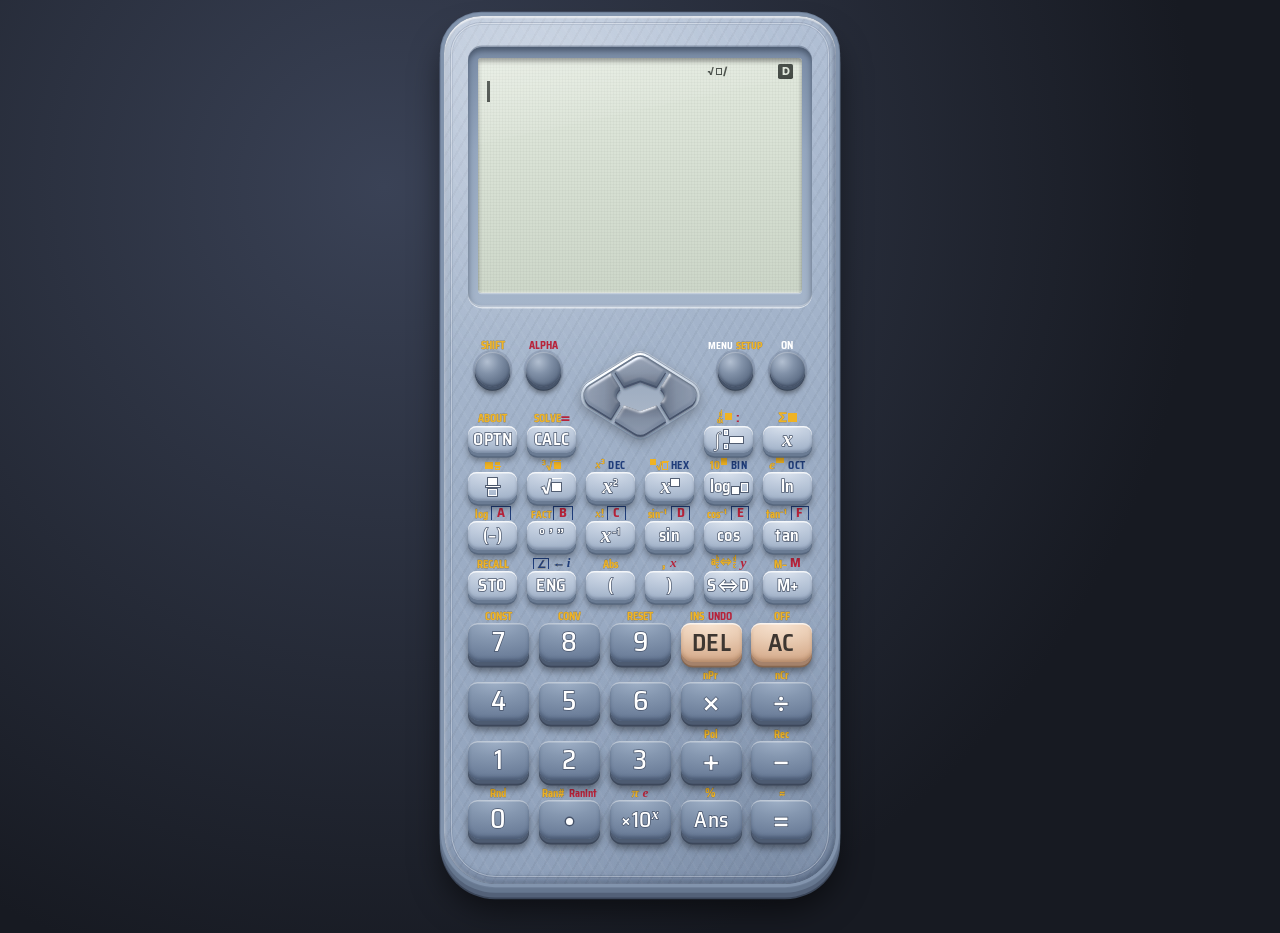
==== commit 6d7e96d4: "Update scientific calculator to v1.3 web version Adds series and algebra modes and symbolic indefini" ====
--- a/scientific-calculator/index.html
+++ b/scientific-calculator/index.html
@@ -9,6 +9,7 @@
   <link href="https://fonts.googleapis.com/css2?family=Share+Tech+Mono&family=Inter:wght@500;700;800&family=Saira+Semi+Condensed:wght@500;600;700&family=Courier+Prime:ital,wght@0,400;0,700;1,400;1,700&display=swap" rel="stylesheet" />
   <link rel="stylesheet" href="style.css" />
   <link rel="stylesheet" href="modes/modes.css" />
+  <link rel="stylesheet" href="calculus/calculus.css" />
 </head>
 <body>
   <main class="calc" id="calc">
@@ -52,6 +53,11 @@
   <script src="modes/table.js"></script>
   <script src="modes/matvec.js"></script>
   <script src="modes/complex.js"></script>
+  <script src="modes/series.js"></script>
+  <script src="modes/algebra.js"></script>
   <script src="script.js"></script>
+  <!-- Indefinite calculus: JS engine + UI. SymPy (calculus/pyodide/) loads only when an integral needs it. -->
+  <script src="calculus/cas.js"></script>
+  <script src="calculus/cas-ui.js"></script>
 </body>
 </html>
--- a/scientific-calculator/style.css
+++ b/scientific-calculator/style.css
@@ -921,3 +921,21 @@
 .calc.screen-panel .panel[data-screen="menu"] { display: flex; flex-direction: column; justify-content: center; }
 .panel[data-screen="menu"] .mi { height: calc(98 * var(--s)); }
 .panel[data-screen="menu"] .menu-label { margin-top: calc(12 * var(--s)); }
+
+/* body labels a bit smaller so every label stays inside the gap above its key */
+.labels { font-size: calc(22 * var(--s)); gap: calc(8 * var(--s)); letter-spacing: 0; }
+.k-menu .labels { gap: calc(6 * var(--s)); font-size: calc(20.5 * var(--s)); letter-spacing: 0; }
+.k-calc .labels, .k-pow .labels, .k-dms .labels { gap: calc(4 * var(--s)); }
+.k-pow .labels .s, .k-dms .labels .s { font-size: .92em; }
+.labels .sig { font-size: 1em; }
+
+/* About screen (SHIFT OPTN / SETUP > About) */
+.about { display: flex; flex-direction: column; align-items: center; text-align: center; padding-top: calc(6 * var(--s)); }
+.about .ab-t { font-weight: 700; font-size: calc(34 * var(--s)); }
+.about .ab-rule { width: 70%; border-top: calc(2 * var(--s)) solid var(--lcd-ink); margin: calc(6 * var(--s)) 0; }
+.about .ab-s { font-size: calc(28 * var(--s)); }
+.about .ab-n { font-weight: 700; font-size: calc(40 * var(--s)); margin: calc(2 * var(--s)) 0; }
+.about .ab-c { font-size: calc(24 * var(--s)); margin-top: calc(8 * var(--s)); }
+
+/* highlighted row in option lists (▲▼ move, ▶ or = enters, ◀ back) */
+.panel .ln.on, .panel .gl-cell.on { background: var(--lcd-ink); color: var(--lcd-1); text-shadow: none; }
--- a/scientific-calculator/calculus/calculus.css
+++ b/scientific-calculator/calculus/calculus.css
@@ -0,0 +1,94 @@
+/* =========================================================
+   Indefinite calculus: templates, result line, steps screen
+   ========================================================= */
+
+/* ∫ f dx without limits */
+.nd-int.cas-int > .sym { margin-right: .08em; }
+
+/* stretchy ( ) and ∫ in answers and steps: the SVG fills its slot instead of
+   setting the slot height (otherwise it falls back to 150px and every bracket grows) */
+.cas-ans .nd-par > .pl, .cas-ans .nd-par > .pr, .cas-ans .nd-int > .sym,
+.cas-scroll .nd-par > .pl, .cas-scroll .nd-par > .pr, .cas-scroll .nd-int > .sym,
+.sr-out .nd-par > .pl, .sr-out .nd-par > .pr { position: relative; }
+.cas-ans .nd-par > .pl svg, .cas-ans .nd-par > .pr svg, .cas-ans .nd-int > .sym svg,
+.cas-scroll .nd-par > .pl svg, .cas-scroll .nd-par > .pr svg, .cas-scroll .nd-int > .sym svg,
+.sr-out .nd-par > .pl svg, .sr-out .nd-par > .pr svg { position: absolute; inset: 0; }   /* MENU D: Series results */
+
+/* result shown: input gets 4 rows, answer + buttons get 3 */
+.calc.cas-sym .input-line { flex: 4 1 0; }
+.calc.cas-sym .result-line {
+  flex: 3 1 0;
+  align-items: stretch;
+  font-size: calc(var(--row) * .72);
+  line-height: 1.15;
+}
+.cas-res { display: flex; flex-direction: column; width: 100%; min-width: 0; }
+/* long answers scroll sideways; margin-left:auto keeps short ones right-aligned */
+.cas-ans {
+  flex: 1;
+  display: flex;
+  align-items: center;
+  overflow-x: auto;
+  overflow-y: hidden;
+  scrollbar-width: none;
+}
+.cas-ans::-webkit-scrollbar { display: none; }
+.cas-ans-in { margin-left: auto; flex-shrink: 0; white-space: nowrap; padding-right: .1em; }
+.cas-btns {
+  display: flex;
+  justify-content: flex-end;
+  gap: .7em;
+  font-size: .5em;
+  line-height: 1.6;
+  font-family: "Inter", sans-serif;
+  font-weight: 700;
+}
+.cas-btn {
+  padding: 0 .45em;
+  border: calc(2 * var(--s)) solid var(--lcd-ink);
+  border-radius: calc(4 * var(--s));
+  cursor: pointer;
+}
+.cas-btn:active { background: var(--lcd-ink); color: var(--lcd-1); }
+.result-line .cas-wait { font-size: .55em; letter-spacing: 0; }
+
+/* steps screen */
+.panel[data-screen="steps"] .cas-steps, .panel[data-screen="app"] .cas-steps { position: absolute; inset: 0; display: flex; flex-direction: column; }
+.cas-head {
+  display: flex;
+  justify-content: space-between;
+  align-items: baseline;
+  font-size: .5em;
+  font-family: "Inter", sans-serif;
+  font-weight: 700;
+  border-bottom: calc(2 * var(--s)) solid var(--lcd-ink);
+  padding-bottom: calc(2 * var(--s));
+}
+.cas-back { cursor: pointer; }
+.cas-scroll {
+  flex: 1;
+  min-height: 0;
+  overflow: auto;
+  font-size: calc(var(--row) * .6);
+  line-height: 1.2;
+  touch-action: pan-x pan-y;
+  -webkit-overflow-scrolling: touch;
+  scrollbar-width: thin;
+}
+.cas-step { padding: calc(6 * var(--s)) 0; }
+.cas-step + .cas-step { border-top: 1px dotted var(--lcd-ink); }
+.cas-math { white-space: nowrap; width: max-content; }
+/* notes wrap to the screen width and stay in view while scrolling sideways */
+.cas-note {
+  position: sticky;
+  left: 0;
+  width: var(--vw, 100%);
+  box-sizing: border-box;
+  white-space: normal;
+  font-family: "Inter", sans-serif;
+  font-size: .66em;
+  line-height: 1.3;
+  padding-right: .4em;
+  margin-bottom: .15em;
+}
+.cas-note sup { font-size: .7em; }
